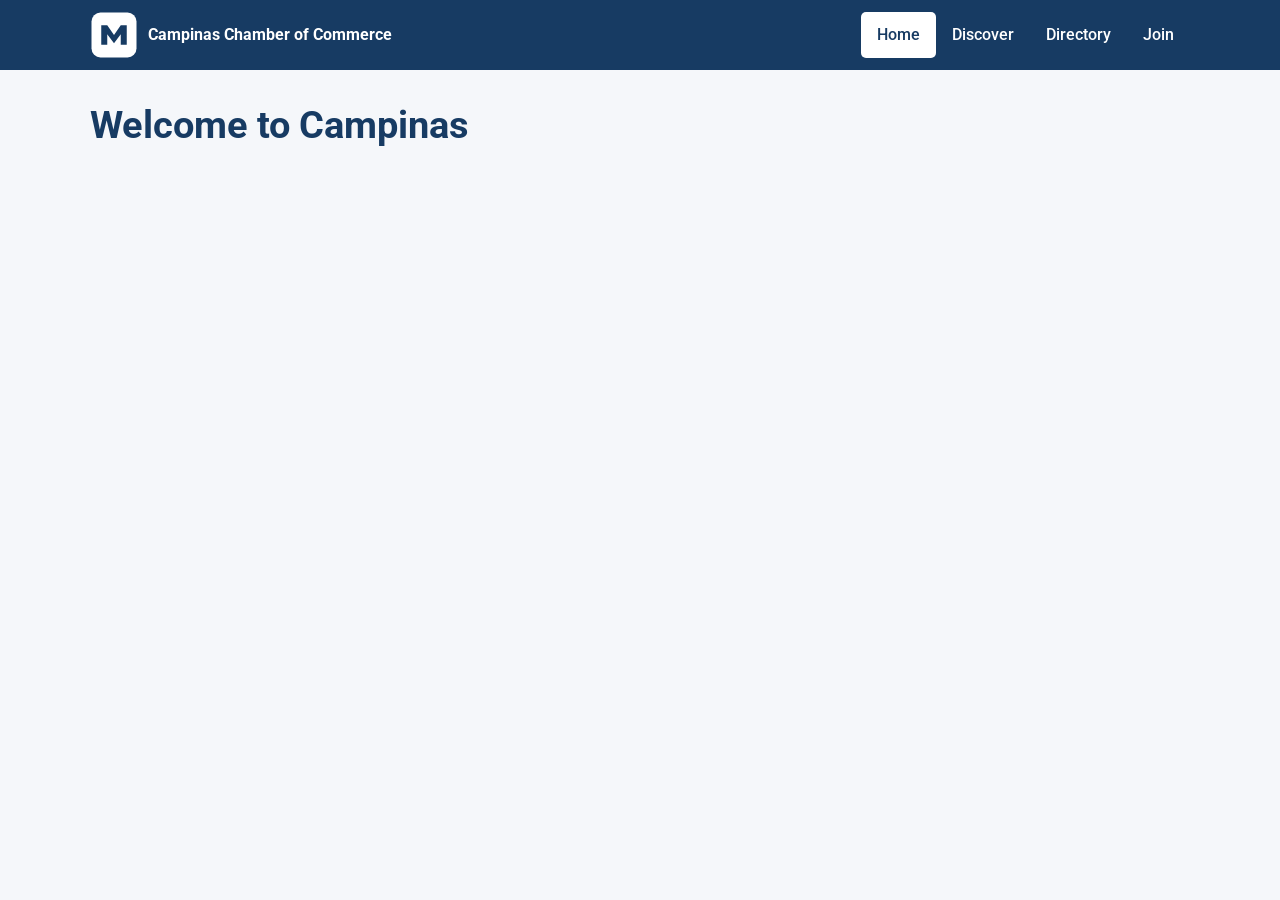
==== chamber/index.html @ d0fb788e "commit everything. chages" ====
<!DOCTYPE html>
<html lang="en">
<head>
    <meta charset="UTF-8">
    <meta name="viewport" content="width=device-width, initial-scale=1.0">

    <meta name="description" content="Welcome to the Campinas Chamber of Commerce. Discover local businesses, upcoming events, and opportunities to connect with our community.">
    <meta name="author" content="Rebecca Vicente">

    <title>Campinas Chamber of Commerce | Home</title>

    <link rel="icon" href="images/logo.svg" type="image/svg+xml">

    <link rel="preconnect" href="https://fonts.googleapis.com">
    <link rel="preconnect" href="https://fonts.gstatic.com" crossorigin>
    <link href="https://fonts.googleapis.com/css2?family=Roboto:wght@400;500;700;900&display=swap" rel="stylesheet">

    <link rel="stylesheet" href="styles/normalize.css">
    <link rel="stylesheet" href="styles/small.css">
    <link rel="stylesheet" href="styles/larger.css">

    <script src="scripts/navigation.js" defer></script>
    <script src="scripts/date.js" defer></script>
    <script src="scripts/home.js" defer></script>
</head>

<body>

<header class="site-header">

    <a class="brand" href="index.html">
        <img src="images/logo.svg" alt="" width="48" height="48">
        <span>Campinas Chamber of Commerce</span>
    </a>

    <button class="menu-toggle" id="menu-toggle"
        type="button"
        aria-label="Open navigation menu"
        aria-expanded="false"
        aria-controls="primary-nav">
        <span class="menu-icon"></span>
    </button>

    <nav class="primary-nav" id="primary-nav" aria-label="Main navigation">
        <a href="index.html" aria-current="page">Home</a>
        <a href="discover.html">Discover</a>
        <a href="directory.html">Directory</a>
        <a href="join.html">Join</a>
    </nav>

</header>

<main class="home-main">

    <h1>Welcome to Campinas</h1>

    <!-- HERO SECTION -->
    <section class="hero" aria-label="Welcome to Campinas">

        <img
            src="images/campinas-hero.jpg"
            alt="Panoramic view of Campinas, São Paulo, Brazil"
            width="1200"
---- chamber/styles/small.css ----
/* =================================
   MOBILE FIRST DESIGN
   (the reset lives in normalize.css)
================================= */

:root {
    --navy: #173b63;
    --blue: #24639a;
    --pale-blue: #eaf2f9;
    --light: #f5f7fa;
    --white: #ffffff;
    --ink: #202b36;
    --muted: #536273;
    --border: #cbd5df;
    --focus: #f0bd4a;
    --shadow: 0 2px 8px rgb(23 59 99 / 10%);
}

body {
    min-width: 320px;
    font-family: "Roboto", sans-serif;
    color: var(--ink);
    background: var(--light);
    line-height: 1.6;
}

a {
    color: inherit;
}

/* KEYBOARD ACCESSIBILITY */

:focus-visible {
    outline: 3px solid var(--focus);
    outline-offset: 3px;
}

/* =================================
   HEADER
================================= */

.site-header {
    display: flex;
    align-items: center;
    justify-content: space-between;
    flex-wrap: wrap;
    gap: 1rem;
    padding: 0.8rem 1rem;
    color: var(--white);
    background: var(--navy);
}

.brand {
    display: flex;
    align-items: center;
    gap: 0.65rem;
    color: var(--white);
    text-decoration: none;
    font-weight: 700;
}

.brand img {
    flex-shrink: 0;
}

.brand span {
    overflow-wrap: anywhere;
}

/* HAMBURGER MENU */

.menu-toggle {
    display: grid;
    place-items: center;
    width: 44px;
    height: 44px;
    border: 1px solid var(--white);
    border-radius: 6px;
    color: var(--white);
    background: transparent;
    cursor: pointer;
}

.menu-icon,
.menu-icon::before,
.menu-icon::after {
    display: block;
    width: 22px;
    height: 2px;
    border-radius: 2px;
    background: currentColor;
    content: "";
}

.menu-icon {
    position: relative;
}

.menu-icon::before {
    position: absolute;
    top: -7px;
}

.menu-icon::after {
    position: absolute;
    top: 7px;
}

/* NAVIGATION */

.primary-nav {
    display: none;
    flex-direction: column;
    width: 100%;
    padding: 0.5rem 1rem 1rem;
    background: var(--navy);
}

.primary-nav.open {
    display: flex;
}

.primary-nav a {
    padding: 0.8rem 1rem;
    border-radius: 5px;
    color: var(--white);
    text-decoration: none;
    font-weight: 500;
}

.primary-nav a[aria-current="page"] {
    color: var(--navy);
    background: var(--white);
}

.primary-nav a:hover,
.primary-nav a:focus-visible {
    color: var(--navy);
    background: var(--pale-blue);
}

/* =================================
   MAIN CONTENT (shared by all pages)
================================= */

main {
    width: min(100% - 2rem, 1100px);
    margin: 1.5rem auto 2.5rem;
}

h1 {
    margin: 0 0 1rem;
    color: var(--navy);
    font-size: clamp(1.8rem, 5vw, 2.4rem);
}

/* =================================
   FOOTER
================================= */

.site-footer {
    display: grid;
    justify-items: center;
    gap: 0.8rem;
    padding: 1.5rem 1rem;
    color: var(--white);
    background: var(--navy);
    text-align: center;
}

.directory-footer-contact h2 {
    margin: 0 0 0.5rem;
    font-size: 1.1rem;
}

.directory-footer-contact p {
    margin: 0 0 0.3rem;
}

.social-links {
    display: flex;
    justify-content: center;
    gap: 0.8rem;
}

.social-links a {
    display: grid;
    place-items: center;
    width: 42px;
    height: 42px;
    border: 1px solid var(--white);
    border-radius: 50%;
    color: var(--white);
    text-decoration: none;
    font-weight: 900;
}

.social-links a:hover,
.social-links a:focus-visible {
    color: var(--navy);
    background: var(--white);
}

.copyright p,
.last-modified {
    margin: 0.15rem 0;
}

.last-modified {
    max-width: 100%;
    overflow-wrap: anywhere;
    font-size: 0.9rem;
}

/* =================================
   CHAMBER DIRECTORY
================================= */

.directory-intro {
    margin-bottom: 1.5rem;
}

/* VIEW BUTTONS */

.directory-controls {
    display: flex;
    justify-content: center;
    gap: 1rem;
    margin: 2rem 0;
}

.directory-view-button {
    padding: 0.7rem 1.5rem;
    border: 1px solid var(--navy);
    border-radius: 5px;
    background: var(--white);
    color: var(--navy);
    cursor: pointer;
    font-weight: 700;
}

.directory-view-button:hover,
.directory-view-button.active {
    background: var(--navy);
    color: var(--white);
}

/* GRID */

.members-grid {
    display: grid;
    grid-template-columns: 1fr;
    gap: 1.5rem;
}

/* BUSINESS CARDS */

.member-card {
    padding: 1rem;
    border: 1px solid var(--border);
    border-radius: 8px;
    background: var(--pale-blue);
    text-align: center;
    overflow-wrap: anywhere;
}

.member-card h2 {
    margin-bottom: 0.5rem;
    font-size: 1.2rem;
    color: var(--navy);
}

.member-tagline {
    padding-bottom: 0.75rem;
    border-bottom: 1px solid var(--border);
    font-size: 0.9rem;
}

.member-content {
    display: flex;
    align-items: center;
    gap: 1rem;
    padding-top: 1rem;
    text-align: left;
}

.member-content img {
    flex-shrink: 0;
    width: 110px;
    height: 110px;
    border-radius: 5px;
    background: var(--white);
    object-fit: contain;
}

.member-information {
    min-width: 0;
}

.member-information p {
    margin-bottom: 0.6rem;
    font-size: 0.85rem;
}

.member-information a,
.member-level {
    color: var(--navy);
    font-weight: 700;
}

/* LIST VIEW */

.members-list {
    display: flex;
    flex-direction: column;
}

.members-list .member-card {
    display: flex;
    flex-direction: column;
    border-radius: 0;
    border-bottom-width: 0;
    text-align: left;
}

.members-list .member-card:last-child {
    border-bottom-width: 1px;
}

.members-list .member-tagline,
.members-list .member-content img {
    display: none;
}

.members-list .member-content {
    padding-top: 0.5rem;
}

.members-list .member-information {
    width: 100%;
}

/* SMALL SCREEN ADJUSTMENTS */

@media (max-width: 450px) {

    .member-content {
        flex-direction: column;
        text-align: center;
    }

    .members-list .member-content {
        text-align: left;
    }
}

/* =================================
   CHAMBER HOME PAGE
================================= */

/* HERO */

.hero {
    position: relative;
    overflow: hidden;
    border-radius: 10px;
    background: var(--navy);
}

.hero > img {
    display: block;
    width: 100%;
    height: 350px;
    object-fit: cover;
}

.hero-content {
    position: absolute;
    inset: 0;
    display: flex;
    flex-direction: column;
    justify-content: center;
    align-items: center;
    padding: 1.5rem;
    color: var(--white);
    background: rgb(0 0 0 / 48%);
    text-align: center;
}

.hero-content h2 {
    max-width: 650px;
    margin: 0 0 0.5rem;
    font-size: clamp(1.5rem, 5vw, 2.5rem);
    line-height: 1.2;
}

.hero-content p {
    max-width: 500px;
    margin: 0;
}

.hero-button {
    display: inline-block;
    margin-top: 1rem;
    padding: 0.85rem 1.5rem;
    border-radius: 6px;
    color: var(--white);
    background: var(--blue);
    text-decoration: none;
    font-weight: 700;
}

.hero-button:hover,
.hero-button:focus-visible {
    background: var(--navy);
    outline: 2px solid var(--white);
}

/* HOME SECTIONS */

.home-grid {
    display: grid;
    grid-template-columns: 1fr;
    gap: 1.2rem;
    margin-top: 1.5rem;
}

.home-section {
    padding: 1.2rem;
    border: 1px solid var(--border);
    border-radius: 8px;
    background: var(--white);
    box-shadow: var(--shadow);
}

.home-section h2 {
    margin-top: 0;
    padding-bottom: 0.7rem;
    border-bottom: 2px solid var(--pale-blue);
    color: var(--navy);
}

/* EVENTS */

.event-card {
    padding: 0.8rem 0;
    border-bottom: 1px solid var(--border);
}

.event-card:last-child {
    border-bottom: none;
}

.event-card h3 {
    margin: 0 0 0.3rem;
    color: var(--blue);
}

.event-card p {
    margin: 0.3rem 0;
}

/* WEATHER */

#current-weather {
    display: flex;
    flex-direction: column;
    align-items: center;
    padding: 0.8rem;
    text-align: center;
}

#current-weather p {
    margin: 0.2rem 0;
}

.weather-temperature {
    color: var(--navy);
    font-size: 2.5rem;
    font-weight: 900;
    line-height: 1.1;
}

.weather-description {
    text-transform: capitalize;
}

.weather-section h3 {
    color: var(--navy);
    text-align: center;
}

.forecast-grid {
    display: grid;
    grid-template-columns: repeat(3, 1fr);
    gap: 0.5rem;
}

.forecast-card {
    padding: 0.5rem;
    border-radius: 6px;
    background: var(--pale-blue);
    text-align: center;
    overflow-wrap: anywhere;
}

.forecast-card h4 {
    margin: 0 0 0.3rem;
    font-size: 0.85rem;
}

.forecast-card p {
    margin: 0;
    font-weight: 700;
}

.forecast-card .weather-description {
    font-size: 0.85rem;
    font-weight: 400;
}

/* BUSINESS SPOTLIGHTS */

.spotlights-section {
    margin-top: 1.5rem;
}

.spotlight-grid {
    display: grid;
    grid-template-columns: 1fr;
    gap: 1rem;
}

.spotlight-card {
    padding: 1rem;
    border: 1px solid var(--border);
    border-radius: 8px;
    background: var(--light);
    text-align: center;
    overflow-wrap: anywhere;
}

.spotlight-card h3 {
    margin: 0;
    color: var(--navy);
}

.spotlight-card p {
    margin: 0.4rem 0;
}

.spotlight-tagline {
    color: var(--muted);
}

.spotlight-card img {
    display: block;
    width: 120px;
    height: 120px;
    margin: 1rem auto;
    padding: 0.5rem;
    border-radius: 6px;
    background: var(--white);
    object-fit: contain;
}

.spotlight-card a {
    color: var(--navy);
    font-weight: 700;
}

.spotlight-level {
    color: var(--blue);
    font-weight: 700;
}
---- chamber/styles/larger.css ----
/* =================================
   TABLET AND DESKTOP DESIGN
================================= */

@media (min-width: 700px) {

    /* HEADER */

    .site-header {
        flex-wrap: nowrap;
        padding: 0.7rem max(2rem, calc((100% - 1100px) / 2));
    }

    .menu-toggle {
        display: none;
    }

    /* HORIZONTAL NAVIGATION */

    .primary-nav {
        display: flex;
        flex-direction: row;
        justify-content: flex-end;
        width: auto;
        padding: 0;
    }

    .primary-nav a {
        padding: 0.65rem 1rem;
    }

    /* FOOTER */

    .site-footer {
        grid-template-columns: 1fr 1fr 1fr;
        align-items: center;
        padding: 1.5rem max(2rem, calc((100% - 1100px) / 2));
        text-align: left;
    }

    .social-links {
        justify-content: flex-start;
    }

    .last-modified {
        grid-column: 1 / -1;
        justify-self: center;
        text-align: center;
    }

    /* CHAMBER DIRECTORY */

    .members-grid {
        grid-template-columns: repeat(2, 1fr);
    }

    .members-list .member-card {
        flex-direction: row;
        align-items: center;
        gap: 2rem;
    }

    .members-list .member-card h2 {
        width: 25%;
    }

    .members-list .member-content {
        flex: 1;
    }

    /* CHAMBER HOME PAGE */

    .hero > img {
        height: 420px;
    }

    .home-grid {
        grid-template-columns: 1.2fr 0.8fr;
        align-items: stretch;
    }

    .spotlight-grid {
        grid-template-columns: repeat(2, minmax(0, 1fr));
    }
}

/* LARGE DESKTOP */

@media (min-width: 1000px) {

    /* CHAMBER DIRECTORY */

    .members-grid {
        grid-template-columns: repeat(3, 1fr);
    }

    /* CHAMBER HOME PAGE */

    .home-grid {
        grid-template-columns: 1.3fr 0.7fr;
    }

    .spotlight-grid {
        grid-template-columns: repeat(3, minmax(0, 1fr));
    }
}
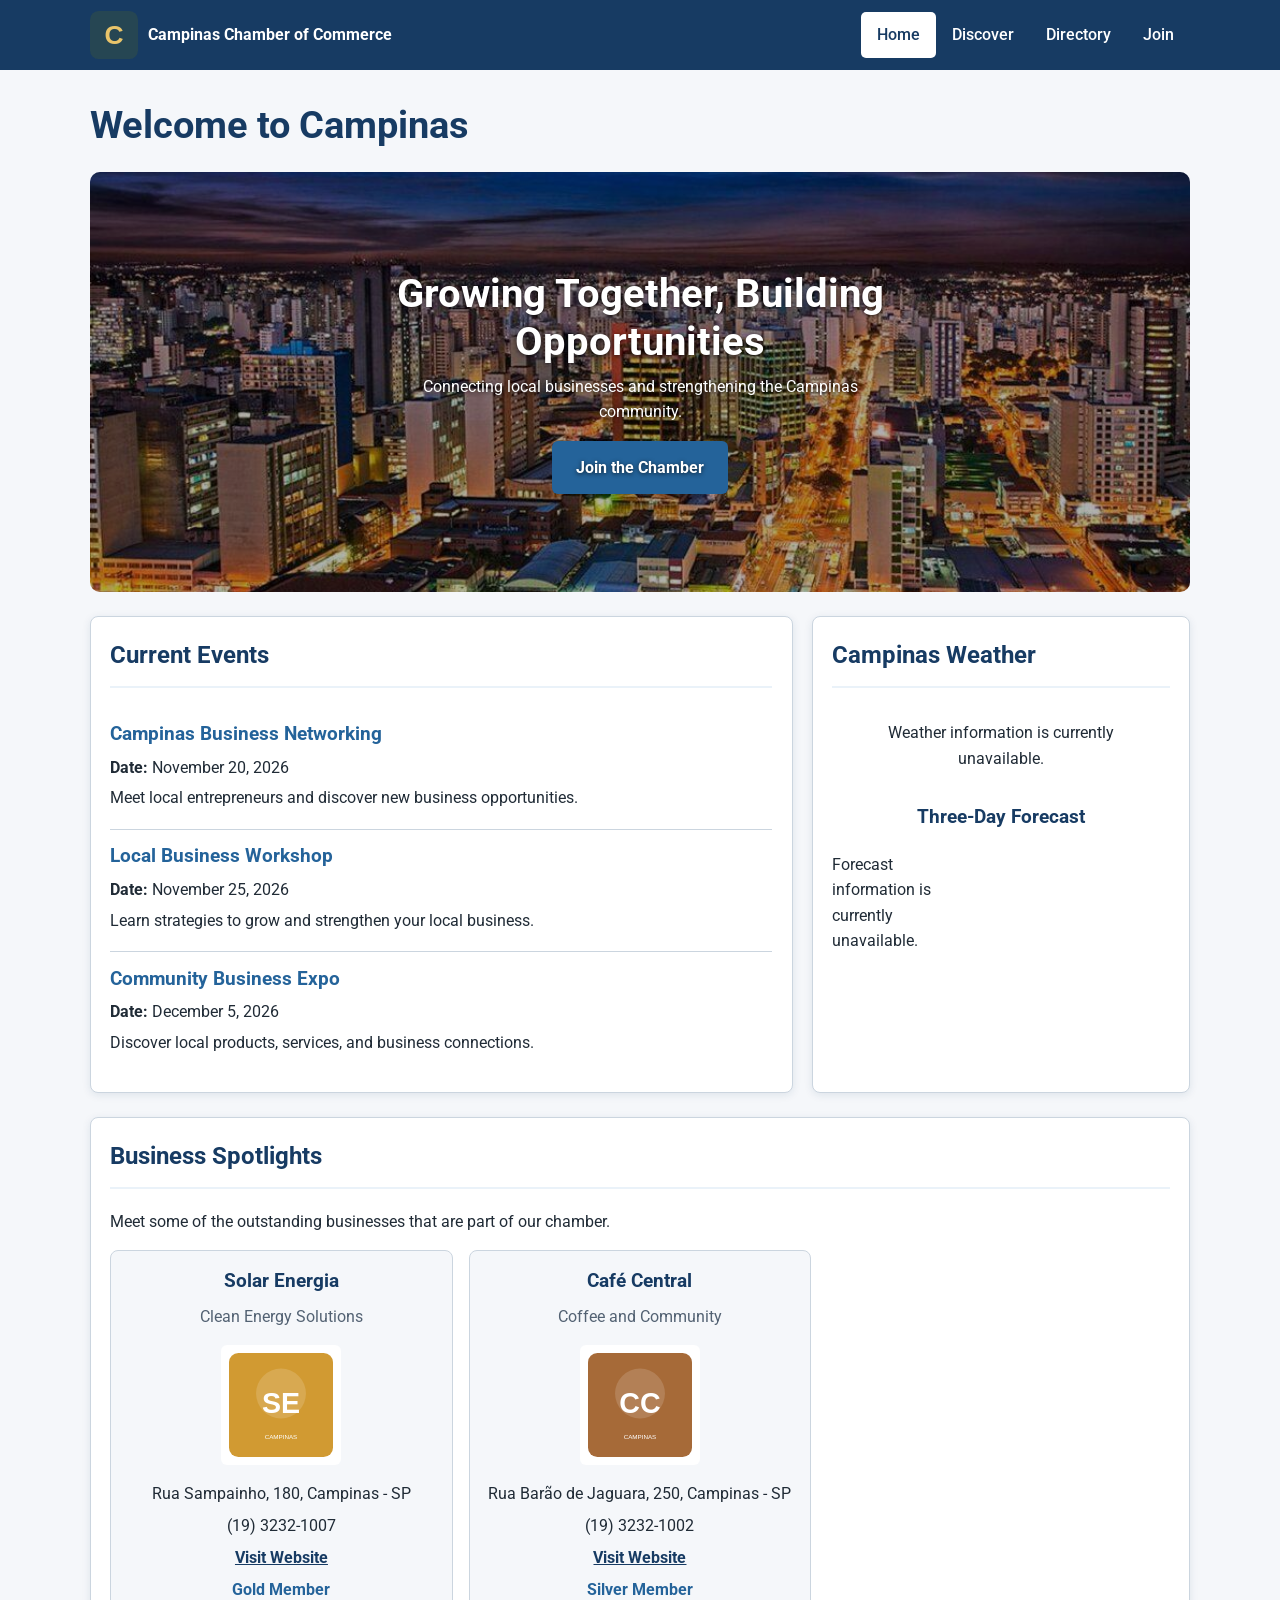
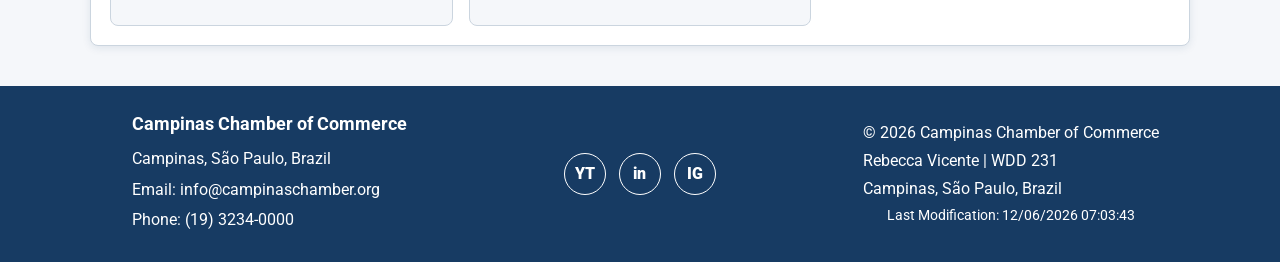
==== commit 47ca00e9: "try again" ====
--- a/chamber/index.html
+++ b/chamber/index.html
@@ -60,4 +60,120 @@
         <img
             src="images/campinas-hero.jpg"
             alt="Panoramic view of Campinas, São Paulo, Brazil"
-            width="1200"+            width="1200"
+            height="600"
+            fetchpriority="high">
+
+        <div class="hero-content">
+            <h2>Growing Together, Building Opportunities</h2>
+
+            <p>
+                Connecting local businesses and strengthening
+                the Campinas community.
+            </p>
+
+            <a href="join.html" class="hero-button">
+                Join the Chamber
+            </a>
+        </div>
+
+    </section>
+
+    <!-- EVENTS AND WEATHER -->
+    <div class="home-grid">
+
+        <section class="home-section events-section">
+            <h2>Current Events</h2>
+
+            <article class="event-card">
+                <h3>Campinas Business Networking</h3>
+                <p><strong>Date:</strong> November 20, 2026</p>
+                <p>
+                    Meet local entrepreneurs and discover
+                    new business opportunities.
+                </p>
+            </article>
+
+            <article class="event-card">
+                <h3>Local Business Workshop</h3>
+                <p><strong>Date:</strong> November 25, 2026</p>
+                <p>
+                    Learn strategies to grow and strengthen
+                    your local business.
+                </p>
+            </article>
+
+            <article class="event-card">
+                <h3>Community Business Expo</h3>
+                <p><strong>Date:</strong> December 5, 2026</p>
+                <p>
+                    Discover local products, services,
+                    and business connections.
+                </p>
+            </article>
+        </section>
+
+        <section class="home-section weather-section">
+
+            <h2>Campinas Weather</h2>
+
+            <div id="current-weather" aria-live="polite">
+                Loading current weather...
+            </div>
+
+            <h3>Three-Day Forecast</h3>
+
+            <div id="weather-forecast" class="forecast-grid">
+                Loading forecast...
+            </div>
+
+        </section>
+
+    </div>
+
+    <!-- BUSINESS SPOTLIGHTS -->
+    <section class="home-section spotlights-section">
+
+        <h2>Business Spotlights</h2>
+
+        <p>
+            Meet some of the outstanding businesses
+            that are part of our chamber.
+        </p>
+
+        <div id="spotlight-container" class="spotlight-grid">
+            <p>Loading business spotlights...</p>
+        </div>
+
+    </section>
+
+</main>
+
+<footer class="site-footer">
+
+    <div class="directory-footer-contact">
+        <h2>Campinas Chamber of Commerce</h2>
+        <p>Campinas, São Paulo, Brazil</p>
+        <p>Email: info@campinaschamber.org</p>
+        <p>Phone: (19) 3234-0000</p>
+    </div>
+
+    <div class="social-links">
+        <a href="https://www.youtube.com/" target="_blank" rel="noopener noreferrer" aria-label="YouTube">YT</a>
+        <a href="https://www.linkedin.com/" target="_blank" rel="noopener noreferrer" aria-label="LinkedIn">in</a>
+        <a href="https://www.instagram.com/" target="_blank" rel="noopener noreferrer" aria-label="Instagram">IG</a>
+    </div>
+
+    <div class="copyright">
+        <p>&copy; <span id="currentyear"></span> Campinas Chamber of Commerce</p>
+        <p>Rebecca Vicente | WDD 231</p>
+        <p>Campinas, São Paulo, Brazil</p>
+        <p class="last-modified">
+            Last Modification: <span id="lastModified"></span>
+        </p>
+    </div>
+
+</footer>
+
+</body>
+</html>
--- a/chamber/styles/small.css
+++ b/chamber/styles/small.css
@@ -383,7 +383,8 @@
     align-items: center;
     padding: 1.5rem;
     color: var(--white);
-    background: rgb(0 0 0 / 48%);
+    background: rgb(0 0 0 / 30%);
+    text-shadow: 0 1px 4px rgb(0 0 0 / 70%);
     text-align: center;
 }
 
